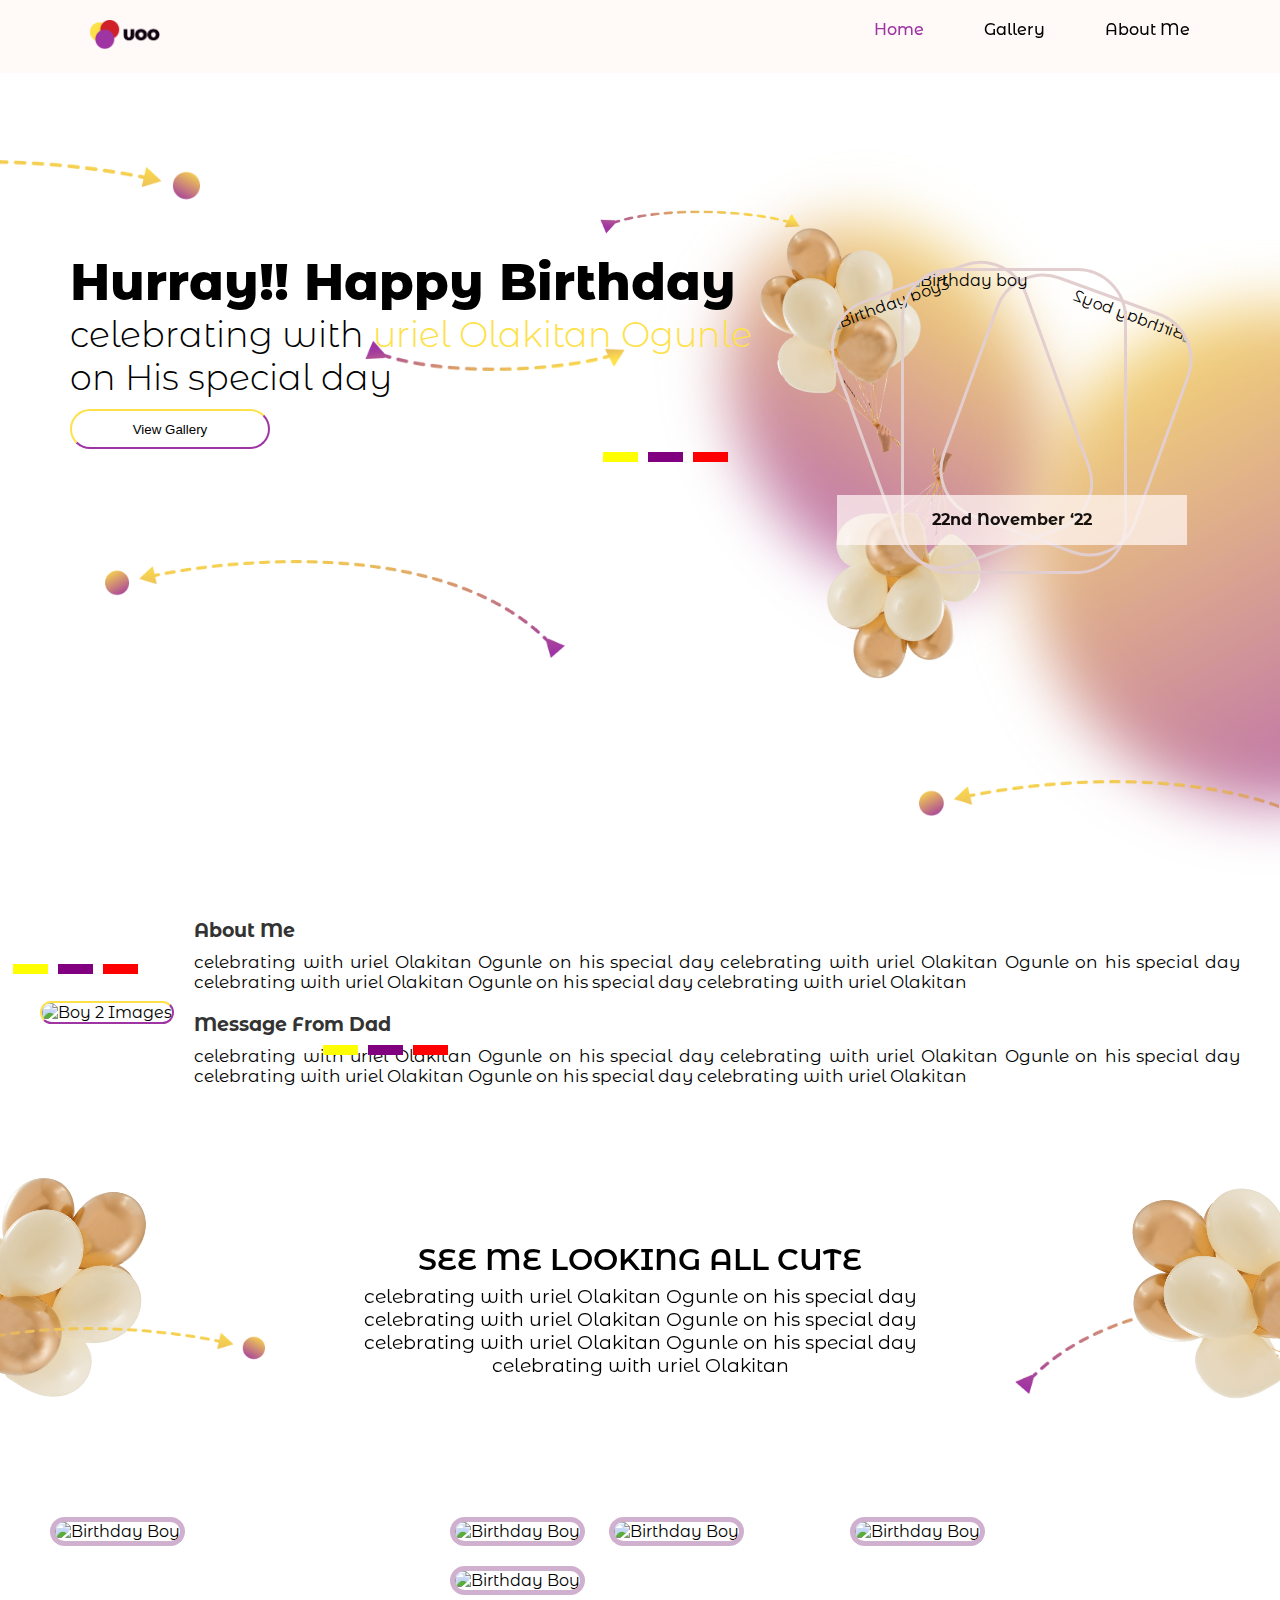
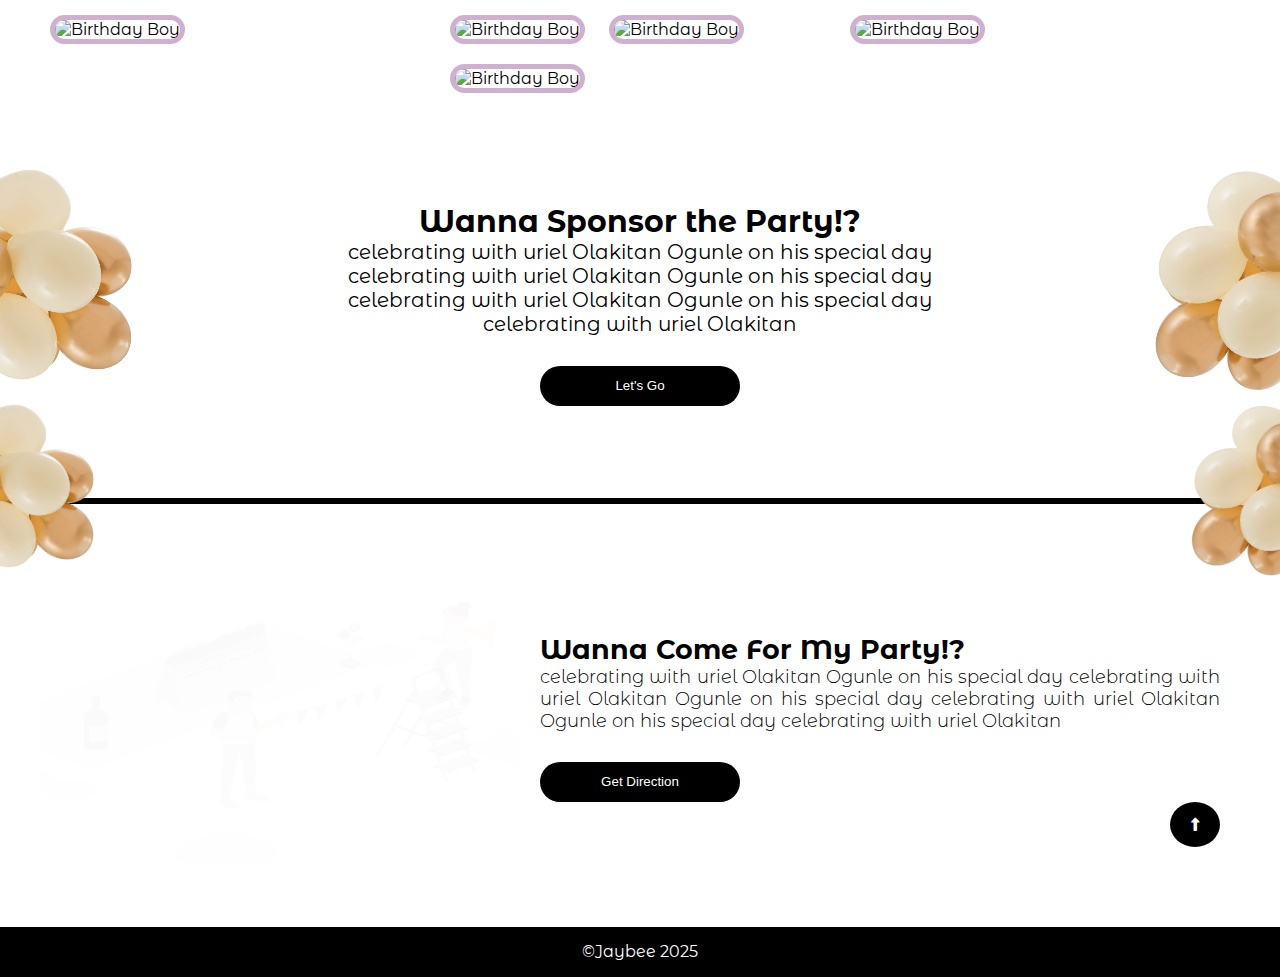
==== index.html @ 43a1bd01 "Birthday Web" ====
<!DOCTYPE html>
<html lang="en">
  <head>
    <meta charset="UTF-8" />
    <meta name="viewport" content="width=device-width, initial-scale=1.0" />
    <title>BIRTHDAY WEBSITE</title>
    <link rel="preconnect" href="https://fonts.googleapis.com" />
    <link rel="preconnect" href="https://fonts.gstatic.com" crossorigin />
    <link
      href="https://fonts.googleapis.com/css2?family=Montserrat+Alternates:ital,wght@0,100;0,200;0,300;0,400;0,500;0,600;0,700;0,800;0,900;1,100;1,200;1,300;1,400;1,500;1,600;1,700;1,800;1,900&family=Montserrat:ital,wght@0,100..900;1,100..900&display=swap"
      rel="stylesheet"
    />
    <link
      rel="stylesheet"
      href="https://cdnjs.cloudflare.com/ajax/libs/font-awesome/6.7.2/css/all.min.css"
    />
    <link rel="stylesheet" href="style.css" />
    <link rel="icon" href="./imgs/flower.png" />
  </head>
  <body>
    <!-- Nav bar section  -->
    <header>
      <div class="nav">
        <div class="logo">
          <img src="./imgs/Group 14.png" alt="" />
        </div>
        <div>
          <ul class="nav1">
            <li>
              <a href="#"><span id="span">Home</span></a>
            </li>
            <li><a href="gallery.html">Gallery</a></li>
            <li><a href="#about">About Me</a></li>
          </ul>
          <!-- hamburger for mobile -->
          <div class="none">
            <input type="checkbox" id="menu-toggle" />

            <label for="menu-toggle" class="menu-icon">
              <i class="fas fa-bars"></i>
              <i class="fas fa-times"></i>
            </label>

            <ul class="nav-links">
              <li><a href="index.html">Home</a></li>
              <li><a href="#about">About</a></li>
              <li><a href="gallery.html">Gallery</a></li>
              <li><a href="#contact">Contact</a></li>
            </ul>
          </div>
        </div>
      </div>
    </header>

    <!-- Happy birthday Section -->
    <main>
      <section class="sec-1">
        <img class="g-13" src="./imgs/Group 13.png" alt="" />
        <img class="v-3" src="./imgs/Vector 3.png" alt="" />
        <img class="v-2" src="./imgs/Vector 2.png" alt="" />
        <div class="sec-11">
          <h1>Hurray!! Happy Birthday</h1>
          <p>
            celebrating with <span>uriel Olakitan Ogunle</span> on His special
            day
          </p>
          <button class="btn-1"><a href="#gallery">View Gallery</a></button>

          <!-- Styles for the MoveUpDown Rectangles  -->
          <div class="container1">
            <div class="rectangle yellow"></div>
            <div class="rectangle purple"></div>
            <div class="rectangle red"></div>
          </div>
        </div>

        <div class="sec-12">
          <!-- The animated border Image -->
          <img
            class="img mg-1 animated-border-image"
            src="./imgs/boy.jpg"
            alt="Birthday boy"
            loading="lazy"
          />
          <img
            class="img mg-2"
            src="./imgs/boy.jpg"
            alt="Birthday boy2"
            loading="lazy"
          />
          <img
            class="img mg-3"
            src="./imgs/boy.jpg"
            alt="Birthday boy3"
            width="250px"
            loading="lazy"
          />
          <!-- Created a Class animated Image for the flower -->
          <img
            class="mg-4 animated-image1"
            src="./imgs/flower.png"
            alt=""
            loading="lazy"
          />
          <img
            class="mg-5 animated-image2"
            src="./imgs/flower.png"
            alt=""
            loading="lazy"
          />
          <div class="txt-1">22nd November ‘22</div>
          <!-- Elements for the Rounded and Oval Container -->
          <div class="rounded-container"></div>
          <div class="oval-container"></div>
        </div>
        <h1 class="Just-txt">
          Thank You for Celebrating with Me On my Birthday
        </h1>
      </section>
    </main>
    <!-- The About me And Message from Dad Section -->
    <section class="sec-2" id="about">
      <img class="g-11" src="./imgs/Group 11.png" alt="" />
      <div class="main-section">
        <div class="image-container">
          <div class="cont1">
            <div class="rectangle yellow"></div>
            <div class="rectangle purple"></div>
            <div class="rectangle red"></div>
          </div>
          <img src="./imgs/boy1.jpg" alt="Boy 2 Images" />
          <div class="cont2">
            <div class="rectangle yellow"></div>
            <div class="rectangle purple"></div>
            <div class="rectangle red"></div>
          </div>
        </div>
        <div class="text-container">
          <h2>About Me</h2>
          <p>
            celebrating with uriel Olakitan Ogunle on his special day
            celebrating with uriel Olakitan Ogunle on his special day
            celebrating with uriel Olakitan Ogunle on his special day
            celebrating with uriel Olakitan
          </p>
          <h2>Message From Dad</h2>
          <p>
            celebrating with uriel Olakitan Ogunle on his special day
            celebrating with uriel Olakitan Ogunle on his special day
            celebrating with uriel Olakitan Ogunle on his special day
            celebrating with uriel Olakitan
          </p>
          <img class="g-18" src="./imgs/Group 18.png" alt="" />
        </div>
      </div>
    </section>

    <!-- This is the  SEE ME LOOKING ALL CUTE section-->
    <section class="sec-3-1">
      <!--  Flower by the Left -->
      <img
        class="sec3-1-img1 animated-image"
        src="./imgs/flower.png"
        alt="Picture of a Flower"
        loading="lazy"
      />

      <div class="sec3-1-txt">
        <h2>SEE ME LOOKING ALL CUTE</h2>
        <p>
          celebrating with uriel Olakitan Ogunle on his special day celebrating
          with uriel Olakitan Ogunle on his special day celebrating with uriel
          Olakitan Ogunle on his special day celebrating with uriel Olakitan
        </p>
      </div>
      <img class="g-26" src="./imgs/Group 26.png" alt="" />
      <img class="g-27" src="./imgs/Group 27.png" alt="" />
      <!-- Flower by the Right -->
      <img
        class="sec3-1-img2 animated-image"
        src="./imgs/flower.png"
        alt="Picture of a Flower"
        style="overflow: hidden"
        loading="lazy"
      />
    </section>

    <!-- This section is for the Gallery for the Images No 1 -->
    <section class="sec-4-1" id="gallery">
      <div>
        <img
          src="./imgs/boy2.jpg"
          alt="Birthday Boy"
          width="315px"
          height="430px"
          loading="lazy"
        />
      </div>
      <div>
        <img
          src="./imgs/boy2.jpg"
          alt="Birthday Boy"
          width="px"
          height="204px"
          loading="lazy"
          id="style"
        />
        <img
          src="./imgs/boy2.jpg"
          alt="Birthday Boy"
          width="196px"
          height="204px"
          loading="lazy"
          id="style"
        />
        <img
          src="./imgs/boy2.jpg"
          alt="Birthday Boy"
          width="515px"
          height="195px"
          loading="lazy"
          id="style"
        />
      </div>
      <div>
        <img
          src="./imgs/boy2.jpg"
          alt="Birthday Boy"
          width="226px"
          height="436px"
          loading="lazy"
          id="style"
        />
      </div>
    </section>
    <!-- This section is for the Gallery for the Images No 2 -->
    <section class="sec-4-1">
      <div>
        <img
          src="./imgs/boy2.jpg"
          alt="Birthday Boy"
          width="315px"
          height="436px"
          loading="lazy"
          id="style"
        />
      </div>
      <div>
        <img
          src="./imgs/boy2.jpg"
          alt="Birthday Boy"
          width="315px"
          height="204px"
          loading="lazy"
          id="style"
        />
        <img
          src="./imgs/boy2.jpg"
          alt="Birthday Boy"
          width="196px"
          height="204px"
          loading="lazy"
          id="style"
        />
        <img
          src="./imgs/boy2.jpg"
          alt="Birthday Boy"
          width="551px"
          height="204px"
          loading="lazy"
          id="style"
        />
      </div>
      <div>
        <img
          src="./imgs/boy2.jpg"
          alt="Birthday Boy"
          width="196px"
          height="436px"
          loading="lazy"
          id="style"
        />
      </div>
    </section>
    <!-- This is the Section for Wanna Sponsor the Party!? -->
    <section class="sec-5">
      <img
        class="sec-5-img1 animated-image"
        src="./imgs/flower.png"
        alt="Picture of a Flower"
        loading="lazy"
      />
      <img
        class="sec-5-img2 animated-image"
        src="./imgs/flower.png"
        alt="Picture of a Flower"
        style="overflow: hidden"
        loading="lazy"
      />
      <div class="sec-5-txt">
        <h2>Wanna Sponsor the Party!?</h2>
        <p>
          celebrating with uriel Olakitan Ogunle on his special day celebrating
          with uriel Olakitan Ogunle on his special day celebrating with uriel
          Olakitan Ogunle on his special day celebrating with uriel Olakitan
        </p>

        <button class="btn-2">Let's Go</button>
      </div>
    </section>
    <!-- This section is for the Horizontal Rule -->
    <section class="sec-6">
      <img
        class="sec-6-img1 animated-image"
        src="./imgs/flower.png"
        alt="Picture of a Flower"
        loading="lazy"
      />

      <div class="ruler"></div>

      <img
        class="sec-6-img2 animated-image"
        src="./imgs/flower.png"
        alt="Picture of a Flower"
        style="overflow: hidden"
        loading="lazy"
      />
    </section>
    <!-- This section is the Last section WANNA COME FOR MY PARTY -->
    <section class="sec-7">
      <div>
        <img class="mg-7" src="./imgs/gif.gif" alt="" loading="lazy" />
      </div>
      <div class="sec-7-txt" id="contact">
        <h2>Wanna Come For My Party!?</h2>
        <p>
          celebrating with uriel Olakitan Ogunle on his special day celebrating
          with uriel Olakitan Ogunle on his special day celebrating with uriel
          Olakitan Ogunle on his special day celebrating with uriel Olakitan
        </p>
        <button class="btn-3">Get Direction</button>
        <!-- Scroll to top button -->
        <div>
          <a href="#">
            <button href="#" class="btn-4">
              <i class="fa-solid fa-up-long"></i></button
          ></a>
        </div>
      </div>
    </section>
    <footer>
      <div>
        <p>&copy;Jaybee 2025</p>
      </div>
    </footer>
  </body>
</html>
---- style.css ----
* {
  margin: 0;
  padding: 0;
}

html {
  scroll-behavior: smooth;
  font-family: "Montserrat Alternates", serif;
}
body {
  -webkit-font-smoothing: antialiased;
  -moz-osx-font-smoothing: grayscale;
}

/* Nav bar section */
header {
  background: #fff7f6cc;
  padding: 20px;
  position: fixed;
  top: 0;
  right: 0;
  left: 0;
  z-index: 3;
}

.nav {
  display: flex;
  justify-content: space-between;
  margin: auto;
  max-width: 1100px;
}
.logo img {
  width: 70px;
}
.nav1 {
  gap: 60px;
}
#span {
  color: #9f34a3;
}
ul {
  display: flex;
  list-style-type: none;
}
li a {
  text-decoration: none;
  color: black;
  font-weight: 500;
  font-style: normal;
}
/* for the mobile Hamburger menu NOTE: only for Mobile view this code works*/
.none {
  display: none;
}
#menu-toggle {
  font-size: 20px;
  cursor: pointer;
  display: none;
}
.menu-icon {
  font-size: 22px;
  cursor: pointer;
}
.menu-icon .fa-bars {
  display: block;
}
.menu-icon .fa-times {
  display: none;
}
#menu-toggle:checked + .menu-icon .fa-bars {
  display: none;
}
#menu-toggle:checked + .menu-icon .fa-times {
  display: block;
}
/* Navigation links Menu for the Hamburger */
.nav-links {
  list-style: none;
}

.nav-links li {
  margin: 0 15px;
  padding: 10px 0;
}

.nav-links a {
  text-decoration: none;
  color: black;
  font-size: 20px;
}
main {
  margin-top: 72px;
}

/* Happy birthday Section */
.sec-1 {
  display: flex;
  overflow: hidden;
  margin-top: 60px;
}

/* Arrow lines */
.g-13 {
  width: 200px;
  position: absolute;
  top: 160px;
}
.v-3 {
  position: absolute;
  top: 210px;
  left: 600px;
  width: 200px;
}
.v-2 {
  position: absolute;
  top: 340px;
  left: 365px;
  width: 260px;
}
.g-11 {
  position: absolute;
  top: 560px;
  left: 105px;
  width: 460px;
}
.g-18 {
  position: absolute;
  top: 780px;
  right: 1px;
  width: 360px;
}
.g-26 {
  position: absolute;
  left: 0;
  top: 220px;
  width: 265px;
}
.g-27 {
  position: absolute;
  right: 0;
  top: 190px;
  width: 265px;
}
/* End of all the arrows */

.sec-11 {
  position: relative;
  top: 180px;
  width: 55%;
  margin-left: 70px;
}
.sec-11 h1 {
  font-size: 50px;
  font-weight: 800;
}
.sec-11 p {
  font-size: 35px;
  font-weight: 300;
}
span {
  color: #fee148;
}
.btn-1 {
  width: 200px;
  height: 40px;
  margin-top: 10px;
  color: black;
  background-color: white;
  border: 2px solid;
  border-color: #fee148 #9f34a3 #9f34a3 #fee148;
  border-radius: 20px;
}
.btn-1 a {
  text-decoration: none;
  color: black;
}
.sec-12 {
  position: relative;
  top: -200px;
  margin: auto;
}
/* Styles for the MoveUpDown Rectangles */
.container1 {
  position: relative;
  height: 100vh;
  left: 530px;
}
.rectangle {
  height: 10px;
  width: 35px;
  display: inline-block;
  margin: 3px;
  animation: moveUpDown 2s ease-in-out infinite;
}

.yellow {
  background-color: yellow;
  animation-delay: 0s;
}
.purple {
  background-color: purple;
  animation-delay: 0.5s;
}
.red {
  background-color: red;
  animation-delay: 1s;
}

@keyframes moveUpDown {
  0%,
  100% {
    transform: translateY(0);
  }
  50% {
    transform: translateY(15px);
  }
}
.mg-1 {
  border: 3px solid rgb(226, 206, 206);
  border-radius: 50px;
  height: 300px;
  width: 220px;
  position: absolute;
  top: 50%;
  right: -100px;
  transform: translateY(-50%);
  z-index: 2;
  background-size: cover;
}

/* Style for the animated border image */
.animated-border-image {
  animation: changeBorderColor 3s infinite; /* Apply the animation */
}

@keyframes changeBorderColor {
  0% {
    border-color: red;
  }
  30% {
    border-color: purple;
  }
  60% {
    border-color: yellow;
  }
  100% {
    border-color: red;
  }
}
.mg-2 {
  border: 3px solid rgb(226, 206, 206);
  border-radius: 50px;
  height: 300px;
  width: 220px;
  position: absolute;
  top: -134px;
  left: -64px;
  transform: scaleX(-1) rotate(-20deg);
  z-index: 1;
  height: 250px;
  width: 200px;
  background-size: cover;
}
.mg-3 {
  border: 3px solid rgb(226, 206, 206);
  border-radius: 50px;
  height: 300px;
  width: 220px;
  position: absolute;
  top: -6px;
  right: -38px;
  transform: translateY(-50%) rotate(-20deg);
  z-index: 1;
  height: 277px;
  width: 200px;
  background-size: cover;
}

.mg-4 {
  position: absolute;
  top: -200px;
  right: 105px;
  border: none;
  width: 150px;
  height: auto;
  transform: translateY(-0%) rotate(-20deg);
  background-size: cover;
}
.mg-5 {
  position: absolute;
  top: 25px;
  right: 45px;
  border: none;
  width: 120px;
  height: auto;
  transform: translateY(-0%) rotate(-160deg);
  background-size: cover;
}
/* Style to make the animation of the flower */
.animated-image {
  width: 150px;
  height: auto;
  animation: changeFlowerColor 4s infinite;
}

@keyframes changeFlowerColor {
  0% {
    filter: hue-rotate(0deg);
  }
  25% {
    filter: hue-rotate(90deg);
  }
  50% {
    filter: hue-rotate(180deg);
  }
  75% {
    filter: hue-rotate(270deg);
  }
  100% {
    filter: hue-rotate(360deg);
  }
}
.animated-image1 {
  width: 150px;
  height: auto;
  animation: changeFlowerColor1 4s infinite;
}

@keyframes changeFlowerColor1 {
  0% {
    filter: hue-rotate(0deg);
    transform: translateY(-0%) rotate(-40deg);
  }
  25% {
    filter: hue-rotate(90deg);

  }
  50% {
    filter: hue-rotate(180deg);
    transform: rotate(-20deg);
  }
  75% {
    filter: hue-rotate(270deg);
  }
  100% {
    filter: hue-rotate(360deg);
    transform: rotate(-40deg);
  }
}
.animated-image2 {
  width: 150px;
  height: auto;
  animation: changeFlowerColor2 4s infinite;
}

@keyframes changeFlowerColor2 {
  0% {
    filter: hue-rotate(0deg);
    transform: translateY(-0%) rotate(-160deg);
  }
  25% {
    filter: hue-rotate(90deg);

  }
  50% {
    filter: hue-rotate(180deg);
    transform: rotate(-140deg);
  }
  75% {
    filter: hue-rotate(270deg);
  }
  100% {
    filter: hue-rotate(360deg);
    transform: rotate(-160deg);
  }
}


.txt-1 {
  width: 350px;
  height: 50px;
  backdrop-filter: blur(-200px);
  background: #fff7f6cc;
  display: flex;
  align-items: center;
  justify-content: center;
  position: absolute;
  top: 74px;
  right: -160px;
  opacity: 0.9;
  z-index: 3;
  font-weight: 700;
}
/* Styles for the Rounded Container */
.rounded-container {
  position: absolute;
  right: -500px;
  top: -115px;
  background: linear-gradient(
    151.39deg,
    rgba(254, 225, 72, 0.8) 0%,
    rgba(159, 52, 163, 0.8) 100%
  );
  width: 500px;
  height: 500px;
  border-radius: 50%;
  filter: blur(30px);
}

/* For the Oval Container */
.oval-container {
  position: absolute;
  top: -165px;
  right: -55px;
  z-index: -1;
  background: linear-gradient(
    151.39deg,
    rgba(254, 225, 72, 0.8) 0%,
    rgba(159, 52, 163, 0.8) 100%
  );
  width: 385px;
  height: 300px;
  border-radius: 50%;

  filter: blur(30px);
  transform: rotate(60deg);
}
.Just-txt {
  display: none;
}
/* About Me and Message From Dad Style */
.sec-2 {
  display: flex;
  justify-content: center;
  align-items: center;
  margin: auto;
  font-family: Montserrat Alternates;
  margin-top: -250px;
}
.main-section {
  display: flex;
  justify-content: space-between;
  align-items: center;
  max-width: 1200px;
  background-color: white;
  border-radius: 10px;
}

.image-container img {
  width: 80%;
  height: auto;
  max-width: 450px;
  border-radius: 40px;
  border-left: 2px solid #fee148;
  border-top: 2px solid #fee148;
  border-right: 2px solid #9f34a3;
  border-bottom: 2px solid #9f34a3;
}
.cont1 {
  position: relative;
  top: -20px;
  left: -30px;
}
.cont2 {
  position: relative;
  top: 18px;
  left: 280px;
}
.text-container {
  /* width: 80%;    You can use this also but flex is better*/
  flex: 1; /* This will allow this div to take up available space */
  padding-left: 20px;
  text-align: justify;
}

.text-container h2 {
  font-size: 19px;
  color: #333;
  margin-bottom: 10px;
}

.text-container p {
  font-size: 17px;
  color: black;
  line-height: 1.2;
  margin-bottom: 20px;
}

/* This is the Style for the SEE ME LOOKING ALL CUTE */
.sec-3-1 {
  display: flex;
  justify-content: center;
  align-items: center;
  height: 400px;
  margin: auto;
  overflow: hidden;
  position: relative;
  z-index: 3;
}
.sec3-1-txt {
  margin-left: auto;
  margin-right: auto;
  max-width: 50%;
}
.sec-3-1 h2 {
  text-align: center;
  font-family: Montserrat Alternates;
  font-weight: 600;
  font-size: 30px;
  line-height: 48.76px;
}
.sec-3-1 p {
  font-family: Montserrat Alternates;
  font-weight: 400;
  font-size: 19px;
  text-align: center;
}

/* Style for Flower by the Left */
.sec3-1-img1 {
  position: absolute;
  border: none;
  left: -80px;
  width: 200px;
  height: auto;
  transform: translateY(-0%) rotate(51deg);
}
/* Style for Flower by the Right */
.sec3-1-img2 {
  position: absolute;
  border: none;
  right: -85px;
  width: 200px;
  height: auto;
  transform: translateY(-0%) rotate(-51deg);
}

/* This Style is for the Gallery for the Images No 1 and 2 */
.sec-4-1 {
  display: grid;
  grid-template-columns: repeat(3, 1fr);
  grid-template-rows: auto;
  max-width: 1200px;
  margin-left: auto;
  margin-right: auto;
}

.sec-4-1 img {
  border: 5px solid #d0b0cf;
  border-radius: 30px;
  margin: 10px;
  background-size: cover;
  object-fit: cover;
}

/* Style for Wanna Sponsor the Party!? */
.sec-5 {
  position: relative;
  height: 450px;
  margin: auto;
  overflow: hidden;
}

.sec-5-img1 {
  position: absolute;
  border: none;
  left: -100px;
  width: 200px;
  height: auto;
  transform: translateY(-0%) rotate(-230deg);
}

.sec-5-img2 {
  position: absolute;
  border: none;
  right: -100px;
  width: 200px;
  height: auto;
  transform: translateY(-0%) rotate(230deg);
}

.sec-5-txt {
  font-family: Montserrat Alternates;
  margin-top: 100px;
  margin-left: auto;
  margin-right: auto;
  max-width: 50%;
  text-align: center;
  font-size: 20px;
}

.btn-2 {
  width: 200px;
  height: 40px;
  margin: 30px;
  color: white;
  background-color: black;
  border: none;
  border-radius: 20px;
  text-align: center;
}

/* Style for the Horizontal Rule */
.sec-6 {
  position: relative;
  top: -200px;
  height: 240px;
  overflow: hidden;
}
.sec-6-img1 {
  position: absolute;
  border: none;
  left: -86px;
  width: 155px;
  transform: translateY(-0%) rotate(-230deg);
  z-index: 1;
}
.ruler {
  position: absolute;
  top: 145px;
  width: 100%;
  height: 6px;
  background-color: black;
}

.sec-6-img2 {
  position: absolute;
  border: none;
  right: -86px;
  width: 155px;
  transform: translateY(-0%) rotate(230deg);
}
/* Style for Wanna Come for My Party */
.sec-7 {
  display: flex;
  max-width: 1200px;
  margin: auto;
  margin-top: -240px;
}
.mg-7 {
  width: 480px;
  height: 309px;
  border-radius: 60px;
}
.sec-7-txt {
  font-family: Montserrat Alternates;
  font-weight: 300;
  font-size: 18px;
  letter-spacing: 0%;
  text-align: justify;
  margin: 80px 20px;
}

.btn-3 {
  width: 200px;
  height: 40px;
  margin-top: 30px;
  color: white;
  background-color: black;
  border: none;
  border-radius: 20px;
  text-align: center;
}
/* Scroll to top button */
.btn-4 {
  width: 50px;
  height: 45px;
  color: white;
  background-color: black;
  border: none;
  border-radius: 100%;
  float: right;
  text-align: center;
}
.btn-4:hover {
  color: white;
  background-color: black;
  cursor: pointer;
}

/* Style for the Footer */
footer {
  display: flex;
  height: 50px;
  color: white;
  align-items: center;
  justify-content: center;
  text-align: center;
  background-color: black;
}

/* Responsiveness for extra small devices */
@media (max-width: 650px) {
  .g-13,
  .v-3,
  .v-2, 
  .g-11, 
  .g-18,
  .g-26,
  .g-27 {
    display: none;
  }
  .logo {
    position: relative;
    right: 2px;
  }
  #logo {
    margin-left: 30px;
  }
  .none {
    display: block;
  }

  /* Styles for the Hamburger */
  .nav-links {
    position: absolute;
    top: 60px;
    left: 0;
    width: 100%;
    z-index: 2;
    background: #0a0a0a;
    flex-direction: column;
    display: none;
    text-align: center;
    height: auto;
  }

  .nav-links li {
    margin: 15px 0;
  }
  .nav-links li a {
    color: white;
  }

  #menu-toggle:checked ~ .nav-links {
    display: block;
  }
  /* Happy birday section */
  .sec-1 {
    display: block;
    overflow: hidden;
    margin: auto;
    margin-top: -120px;

  }
  .sec-11 {
    text-align: center;
    margin: auto;
    width: 400px;
    height: 750px;
  }
  .sec-11 h1{
    text-align: center;
    margin: auto;
    font-size: 30px;
    max-width: 300px;
  }
  .sec-11 p{
    text-align: center;
    margin: auto;
    font-size: 30px;
    max-width: 300px;
  }
  .sec-12 {
    margin-top: 100px;
  }
  .mg-1 {
    position: relative;
    margin: auto;
  }
  .Just-txt {
    display: block;
    width: 300px;
    text-align: center;
    font-size: 30px;
    margin: auto;
    margin-top: -250px;
    margin-bottom: 50px;
  }
  /* About me and Message from Dad  Section*/
  .sec-2 {
    margin-top: -50px;
    text-align: center;
    overflow: hidden;
  }
  .main-section {
    display: block;
  }
  .text-container {
    display: block;
    text-align: center;
    width: 330px;
    margin: auto;
    margin-top: 30px;
  }
  .cont1 {
    margin-top: 40px;
    left: -110px;
  }
  .cont2 {
    left: 115px;
  }
  .mg-4 {
    left: 33px;
    top: -220px;
    transform: translateY(-0%) rotate(-30deg);
  }
  .animated-image2 {
    width: 150px;
    height: auto;
    animation: changeFlowerColor2 4s infinite;
  }
  
  @keyframes changeFlowerColor2 {
    0% {
      filter: hue-rotate(0deg);
      transform: translateY(-0%) rotate(-220deg);
    }
    25% {
      filter: hue-rotate(90deg);
  
    }
    50% {
      filter: hue-rotate(180deg);
      transform: rotate(-240deg);
    }
    75% {
      filter: hue-rotate(270deg);
    }
    100% {
      filter: hue-rotate(360deg);
      transform: rotate(-220deg);
    }
  }

  .txt-1 {
    margin: auto;
    left: 0;
    right: 0;
    width: 300px;
  }
  .sec-6 {
    margin-top: 120px;
  }
  .nav1,
  .mg-2,
  .mg-3,
  .oval-container,
  .rounded-container,
  .sec-3-1,
  .sec-4-1,
  .sec-5 {
    display: none;
  }
  .sec-7 {
    display: block;
  }
  .sec-7 img {
    display: block;
    margin: auto;
    width: 300px;
    margin-bottom: -70px;
  }
  .sec-7-txt {
    text-align: center;
  }
}

/* Mobile Menu Hamburger*/
@media (min-width: 467px) and (max-width: 1020px) {
  .g-13,
  .v-3,
  .v-2, 
  .g-11, 
  .g-18,
  .g-26,
  .g-27, .Just-txt {
    display: none;
  }
  .sec-1 {
    width: 100%;
  }
  .container1 {
    left: 800px;
  }
  .sec-11 {
    top: 100px;
    margin: auto;
    text-align: center;
    margin-bottom: 30px;
    /* height: 310px; */
  }
  .sec-11 h1 {
    position: relative;
    font-size: 25px;
    z-index: 2;
  }
  .sec-11 p {
    position: relative;
    font-size: 20px;
    z-index: 2;
  }
  .sec-12 {
    display: none;
  }
  .cont2,
  .cont1 {
    display: none;
  }
  .sec-2 {
    width: 600px;
  }
  .image-container img {
    display: block;
    margin: auto;
  }
  .sec-2 .text-container {
    display: none;
  }

  .sec-3-1,
  .sec-4,
  .sec-4-1 {
    display: none;
  }
  .sec-5 {
    margin-bottom: 40px;
  }
  .sec-7 {
    display: block;
    text-align: center;
  }
  .sec-7-txt {
    display: block;
    text-align: center;
  }
}
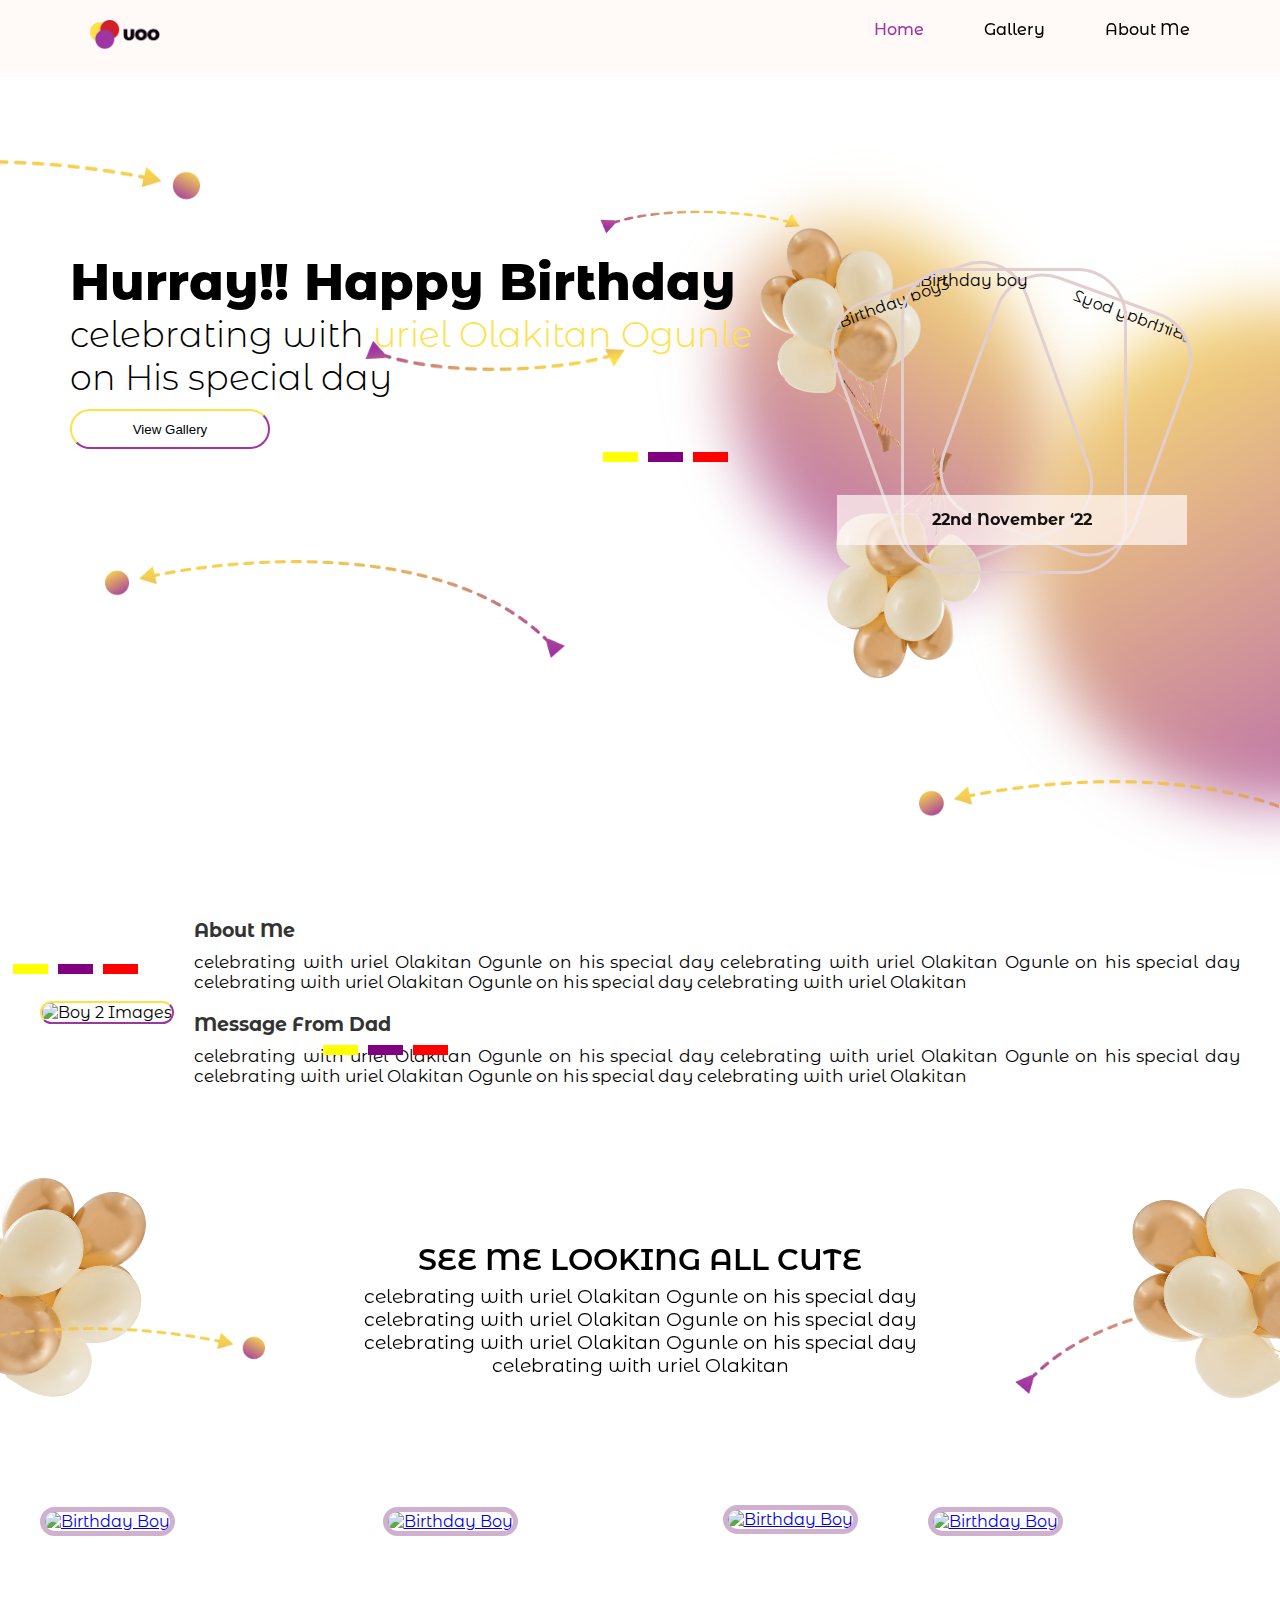
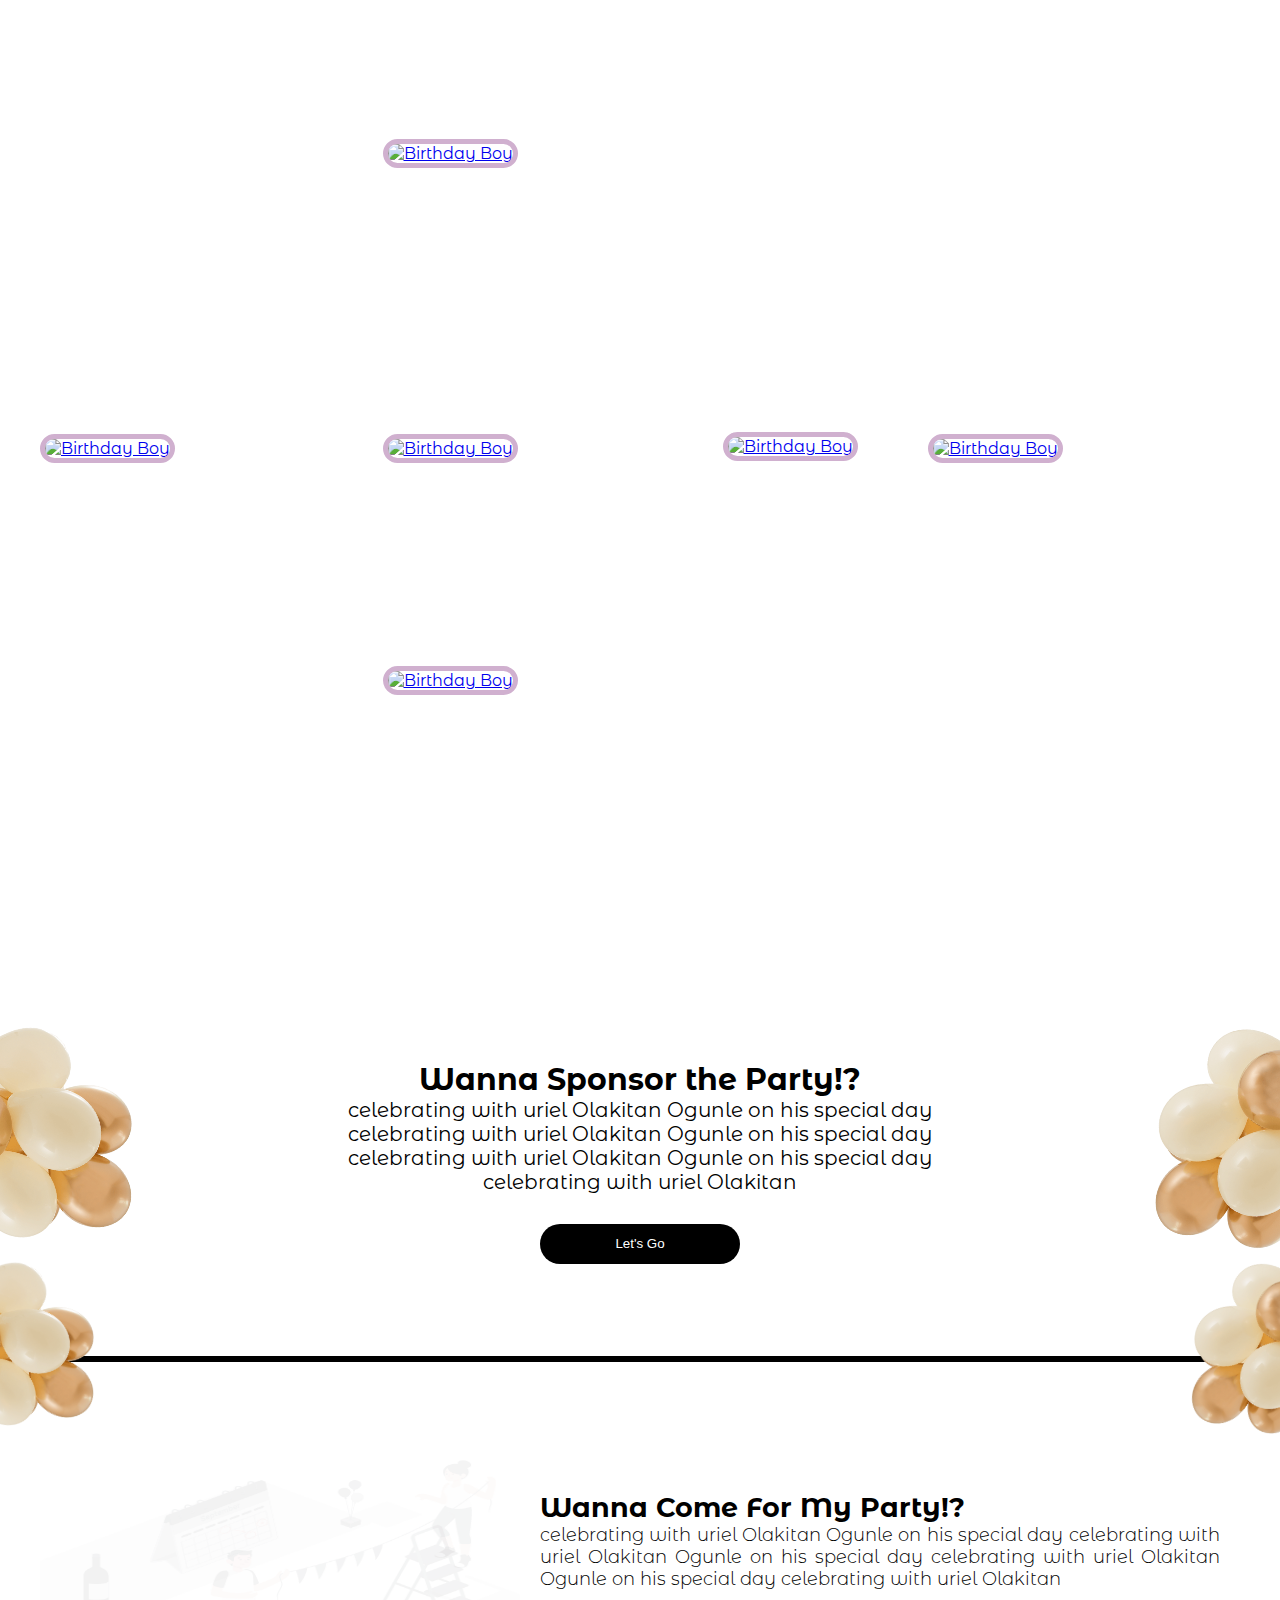
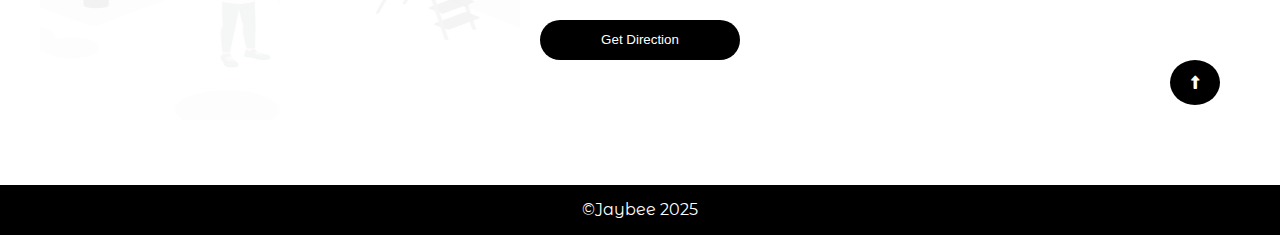
==== commit 555dcbb1: "Images are now downloadable" ====
--- a/index.html
+++ b/index.html
@@ -122,7 +122,7 @@
     <section class="sec-2" id="about">
       <img class="g-11" src="./imgs/Group 11.png" alt="" />
       <div class="main-section">
-        <div class="image-container">
+        <div class="image-container1">
           <div class="cont1">
             <div class="rectangle yellow"></div>
             <div class="rectangle purple"></div>
@@ -187,101 +187,199 @@
 
     <!-- This section is for the Gallery for the Images No 1 -->
     <section class="sec-4-1" id="gallery">
-      <div>
-        <img
-          src="./imgs/boy2.jpg"
-          alt="Birthday Boy"
-          width="315px"
-          height="430px"
-          loading="lazy"
-        />
-      </div>
-      <div>
-        <img
-          src="./imgs/boy2.jpg"
-          alt="Birthday Boy"
-          width="px"
-          height="204px"
-          loading="lazy"
-          id="style"
-        />
-        <img
-          src="./imgs/boy2.jpg"
-          alt="Birthday Boy"
-          width="196px"
-          height="204px"
-          loading="lazy"
-          id="style"
-        />
-        <img
-          src="./imgs/boy2.jpg"
-          alt="Birthday Boy"
-          width="515px"
-          height="195px"
-          loading="lazy"
-          id="style"
-        />
-      </div>
-      <div>
-        <img
-          src="./imgs/boy2.jpg"
-          alt="Birthday Boy"
-          width="226px"
-          height="436px"
-          loading="lazy"
-          id="style"
-        />
+      <div class="image-container2">
+        <a href="./imgs/boy2.jpg" download="img-2">
+          <img
+            src="./imgs/boy2.jpg"
+            alt="Birthday Boy"
+            width="315px"
+            height="430px"
+            loading="lazy"
+          />
+          <img
+            src="./imgs/Frame 4.png"
+            alt=""
+            class="hover-image"
+            loading="lazy"
+          />
+        </a>
+      </div>
+      <div>
+        <div class="image-container3" style="margin-bottom: 5px">
+          <a href="./imgs/boy2.jpg" download="img-3">
+            <img
+              src="./imgs/boy2.jpg"
+              alt="Birthday Boy"
+              width="300px"
+              height="204px"
+              loading="lazy"
+              id="style"
+            />
+            <img
+              src="./imgs/Frame 4.png"
+              alt=""
+              class="hover-image"
+              loading="lazy"
+            />
+          </a>
+        </div>
+        <br />
+        <div class="image-container4">
+          <a href="./imgs/boy2.jpg" download="img-4">
+            <img
+              src="./imgs/boy2.jpg"
+              alt="Birthday Boy"
+              width="156px"
+              height="204px"
+              loading="lazy"
+              id="style"
+            />
+            <img
+              src="./imgs/Frame 4.png"
+              alt=""
+              class="hover-image"
+              loading="lazy"
+            />
+          </a>
+        </div>
+        <div class="image-container5">
+          <a href="./imgs/boy2.jpg" download="img-5">
+            <img
+              src="./imgs/boy2.jpg"
+              alt="Birthday Boy"
+              width="515px"
+              height="195px"
+              loading="lazy"
+              id="style"
+            />
+            <img
+              src="./imgs/Frame 4.png"
+              alt=""
+              class="hover-image"
+              loading="lazy"
+            />
+          </a>
+        </div>
+      </div>
+      <div>
+        <div class="image-container6">
+          <a href="./imgs/boy2.jpg" download="boy-6">
+            <img
+              src="./imgs/boy2.jpg"
+              alt="Birthday Boy"
+              width="226px"
+              height="436px"
+              loading="lazy"
+              id="style"
+            />
+            <img
+              src="./imgs/Frame 4.png"
+              alt=""
+              class="hover-image"
+              loading="lazy"
+            />
+          </a>
+        </div>
+      </div>
+    </section>
+    <section class="sec-4-1" id="gallery">
+      <div class="image-container2">
+        <a href="./imgs/boy2.jpg" download="img-2">
+          <img
+            src="./imgs/boy2.jpg"
+            alt="Birthday Boy"
+            width="315px"
+            height="430px"
+            loading="lazy"
+          />
+          <img
+            src="./imgs/Frame 4.png"
+            alt=""
+            class="hover-image"
+            loading="lazy"
+          />
+        </a>
+      </div>
+      <div>
+        <div class="image-container3" style="margin-bottom: 5px">
+          <a href="./imgs/boy2.jpg" download="img-3">
+            <img
+              src="./imgs/boy2.jpg"
+              alt="Birthday Boy"
+              width="300px"
+              height="204px"
+              loading="lazy"
+              id="style"
+            />
+            <img
+              src="./imgs/Frame 4.png"
+              alt=""
+              class="hover-image"
+              loading="lazy"
+            />
+          </a>
+        </div>
+        <br />
+        <div class="image-container4">
+          <a href="./imgs/boy2.jpg" download="img-4">
+            <img
+              src="./imgs/boy2.jpg"
+              alt="Birthday Boy"
+              width="156px"
+              height="204px"
+              loading="lazy"
+              id="style"
+            />
+            <img
+              src="./imgs/Frame 4.png"
+              alt=""
+              class="hover-image"
+              loading="lazy"
+            />
+          </a>
+        </div>
+        <div class="image-container5">
+          <a href="./imgs/boy2.jpg" download="img-5">
+            <img
+              src="./imgs/boy2.jpg"
+              alt="Birthday Boy"
+              width="515px"
+              height="195px"
+              loading="lazy"
+              id="style"
+            />
+            <img
+              src="./imgs/Frame 4.png"
+              alt=""
+              class="hover-image"
+              loading="lazy"
+            />
+          </a>
+        </div>
+      </div>
+      <div>
+        <div class="image-container6">
+          <a href="./imgs/boy2.jpg" download="boy-6">
+            <img
+              src="./imgs/boy2.jpg"
+              alt="Birthday Boy"
+              width="226px"
+              height="436px"
+              loading="lazy"
+              id="style"
+            />
+            <img
+              src="./imgs/Frame 4.png"
+              alt=""
+              class="hover-image"
+              loading="lazy"
+            />
+          </a>
+        </div>
       </div>
     </section>
     <!-- This section is for the Gallery for the Images No 2 -->
-    <section class="sec-4-1">
-      <div>
-        <img
-          src="./imgs/boy2.jpg"
-          alt="Birthday Boy"
-          width="315px"
-          height="436px"
-          loading="lazy"
-          id="style"
-        />
-      </div>
-      <div>
-        <img
-          src="./imgs/boy2.jpg"
-          alt="Birthday Boy"
-          width="315px"
-          height="204px"
-          loading="lazy"
-          id="style"
-        />
-        <img
-          src="./imgs/boy2.jpg"
-          alt="Birthday Boy"
-          width="196px"
-          height="204px"
-          loading="lazy"
-          id="style"
-        />
-        <img
-          src="./imgs/boy2.jpg"
-          alt="Birthday Boy"
-          width="551px"
-          height="204px"
-          loading="lazy"
-          id="style"
-        />
-      </div>
-      <div>
-        <img
-          src="./imgs/boy2.jpg"
-          alt="Birthday Boy"
-          width="196px"
-          height="436px"
-          loading="lazy"
-          id="style"
-        />
-      </div>
-    </section>
+   
     <!-- This is the Section for Wanna Sponsor the Party!? -->
     <section class="sec-5">
       <img
--- a/style.css
+++ b/style.css
@@ -98,7 +98,104 @@
   overflow: hidden;
   margin-top: 60px;
 }
-
+/* For the downloadable image */
+.image-container2 {
+  position: relative;
+  height: 430px;
+  width: 315px;
+}
+.image-container2 .hover-image {
+  position: absolute;
+  top: 0;
+  left: 0;
+  width: 100%;
+  height: 100%;
+  opacity: 0; /* Hidden by default */
+  transition: opacity 0.4s ease-in-out;
+}
+.image-container2:hover .hover-image {
+  opacity: 1;
+}
+/* img 3 */
+.image-container3 {
+  position: relative;
+  height: 204px;
+  width: 300px;
+}
+
+.image-container3 .hover-image {
+  position: absolute;
+  top: 0;
+  left: 0;
+  width: 100%;
+  height: 100%;
+  opacity: 0; /* Hidden by default */
+  transition: opacity 0.4s ease-in-out;
+}
+.image-container3:hover .hover-image {
+  opacity: 1;
+}
+/* img 4 */
+.image-container4 {
+  position: relative;
+  top: -230px;
+  right: -340px;
+  height: 204px;
+  width: 156px;
+}
+
+.image-container4 .hover-image {
+  position: absolute;
+  top: 0;
+  left: 0;
+  width: 100%;
+  height: 100%;
+  opacity: 0; /* Hidden by default */
+  transition: opacity 0.4s ease-in-out;
+}
+.image-container4:hover .hover-image {
+  opacity: 1;
+}
+/* img 5 */
+.image-container5 {
+  position: relative;
+  top: -200px;
+  height: 195px;
+  width: 515px;
+}
+
+.image-container5 .hover-image {
+  position: absolute;
+  top: 0;
+  left: 0;
+  width: 100%;
+  height: 100%;
+  opacity: 0; /* Hidden by default */
+  transition: opacity 0.4s ease-in-out;
+}
+.image-container5:hover .hover-image {
+  opacity: 1;
+}
+/* img 6 */
+.image-container6 {
+  position: relative;
+  left: 30px;
+  height: 436px;
+  width: 226px;
+}
+
+.image-container6 .hover-image {
+  position: absolute;
+  top: 0;
+  left: 0;
+  width: 100%;
+  height: 100%;
+  opacity: 0; /* Hidden by default */
+  transition: opacity 0.4s ease-in-out;
+}
+.image-container6:hover .hover-image {
+  opacity: 1;
+}
 /* Arrow lines */
 .g-13 {
   width: 200px;
@@ -333,7 +430,6 @@
   }
   25% {
     filter: hue-rotate(90deg);
-
   }
   50% {
     filter: hue-rotate(180deg);
@@ -360,7 +456,6 @@
   }
   25% {
     filter: hue-rotate(90deg);
-
   }
   50% {
     filter: hue-rotate(180deg);
@@ -374,7 +469,6 @@
     transform: rotate(-160deg);
   }
 }
-
 
 .txt-1 {
   width: 350px;
@@ -446,7 +540,7 @@
   border-radius: 10px;
 }
 
-.image-container img {
+.image-container1 img {
   width: 80%;
   height: auto;
   max-width: 450px;
@@ -543,12 +637,12 @@
   max-width: 1200px;
   margin-left: auto;
   margin-right: auto;
+  margin-bottom: -100px;
 }
 
 .sec-4-1 img {
   border: 5px solid #d0b0cf;
   border-radius: 30px;
-  margin: 10px;
   background-size: cover;
   object-fit: cover;
 }
@@ -693,8 +787,8 @@
 @media (max-width: 650px) {
   .g-13,
   .v-3,
-  .v-2, 
-  .g-11, 
+  .v-2,
+  .g-11,
   .g-18,
   .g-26,
   .g-27 {
@@ -741,7 +835,6 @@
     overflow: hidden;
     margin: auto;
     margin-top: -120px;
-
   }
   .sec-11 {
     text-align: center;
@@ -749,13 +842,13 @@
     width: 400px;
     height: 750px;
   }
-  .sec-11 h1{
+  .sec-11 h1 {
     text-align: center;
     margin: auto;
     font-size: 30px;
     max-width: 300px;
   }
-  .sec-11 p{
+  .sec-11 p {
     text-align: center;
     margin: auto;
     font-size: 30px;
@@ -810,7 +903,7 @@
     height: auto;
     animation: changeFlowerColor2 4s infinite;
   }
-  
+
   @keyframes changeFlowerColor2 {
     0% {
       filter: hue-rotate(0deg);
@@ -818,7 +911,6 @@
     }
     25% {
       filter: hue-rotate(90deg);
-  
     }
     50% {
       filter: hue-rotate(180deg);
@@ -870,11 +962,12 @@
 @media (min-width: 467px) and (max-width: 1020px) {
   .g-13,
   .v-3,
-  .v-2, 
-  .g-11, 
+  .v-2,
+  .g-11,
   .g-18,
   .g-26,
-  .g-27, .Just-txt {
+  .g-27,
+  .Just-txt {
     display: none;
   }
   .sec-1 {
